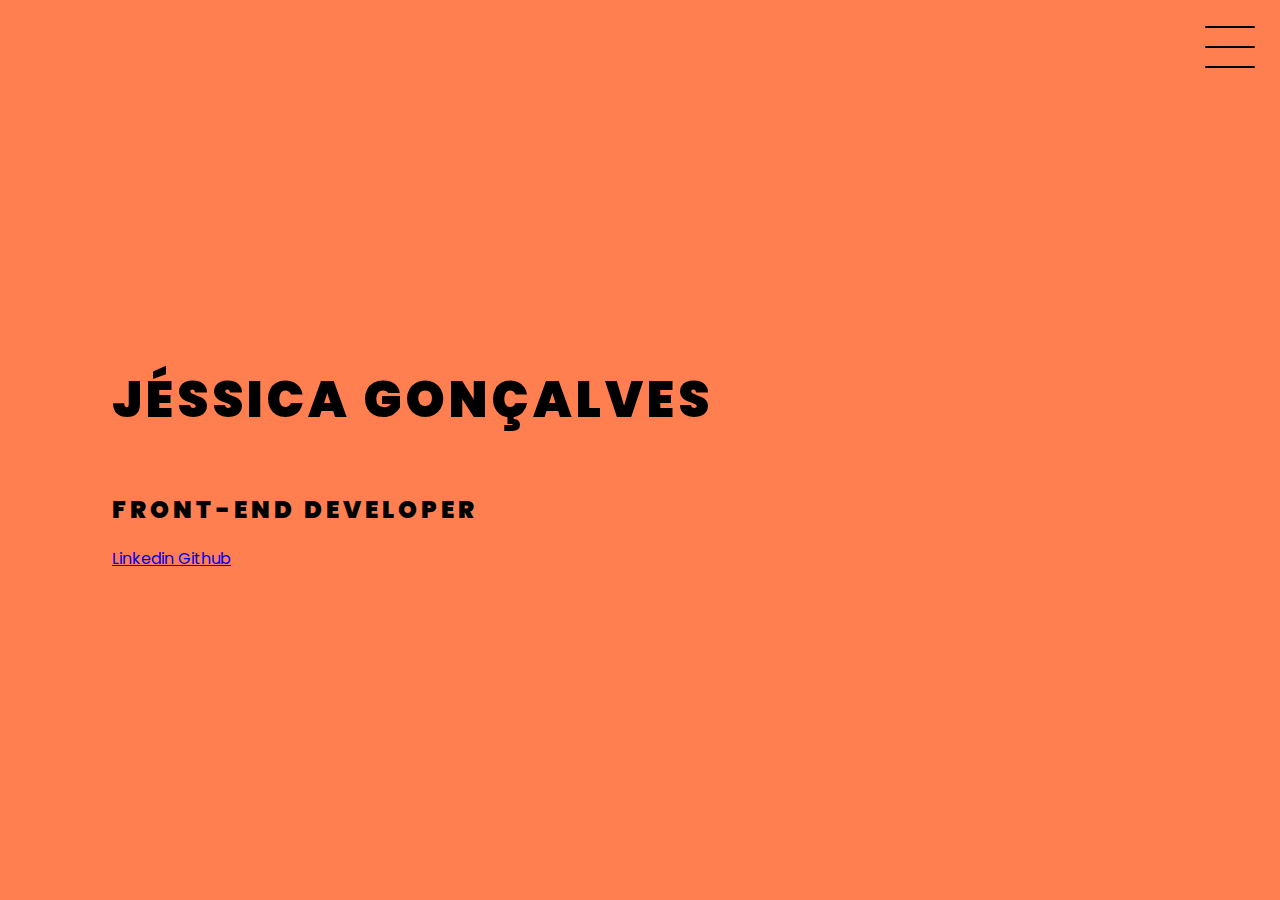
==== index.html @ 6f162827 "Add files via upload" ====
<!DOCTYPE html>
<html lang="pt-br">
<head>
    <meta charset="UTF-8">
    <meta http-equiv="X-UA-Compatible" content="IE=edge">
    <meta name="viewport" content="width=device-width, initial-scale=1.0">
    <link href="https://cdn.jsdelivr.net/npm/bootstrap@5.0.2/dist/css/bootstrap.min.css" rel="stylesheet" integrity="sha384-EVSTQN3/azprG1Anm3QDgpJLIm9Nao0Yz1ztcQTwFspd3yD65VohhpuuCOmLASjC" crossorigin="anonymous">
    <link rel="stylesheet"   href="index.css">
    <link rel="stylesheet" href="https://unicons.iconscout.com/release/v4.0.0/css/line.css">
    <title>Início</title>
</head>
<body>
  <header class="header-container">
    <div class="header">
      <div class="checkbox-container"> </div>
        <div class="checkbox-wrapp"></div>
          <input type="checkbox" id="toggle">
          <label class="checkbox" for="toggle">
            <div class="trace"></div>
            <div class="trace"></div>
            <div class="trace"></div>
          </label>
          <div class="menu"></div>
          <div class="menu-items">
            <ul>
              <li> 
                <a href="#">Home</a>
              </li>
              <li> 
                <a href="#">Sobre</a>
              </li>
              <li> 
                <a href="#">Projetos</a>
              </li>
              <li>
                <a href="pdf/CV- Jéssica Gonçalves dos Santos.pdf" download="CV- Jéssica Gonçalves dos Santos">Currículo</a>

              </li>
              
            </ul>
          </div>

    </div>

    <h1> <strong> Jéssica Gonçalves </strong>  </h1>
    <h2> <strong> Front-end Developer</strong></h2>
    <div clas="social-media">
      <a href="https://www.linkedin.com/in/jessicagsanttos/" id="linkedin"> Linkedin </a>
      
      <a href="https://github.com/jessicagsanttos" id="github"> Github </a>
    </div>
    


  </header>

  <main class= "container">

  </main>

  <footer class="footer">


  </footer>






    <script src="https://cdn.jsdelivr.net/npm/bootstrap@5.0.2/dist/js/bootstrap.bundle.min.js" integrity="sha384-MrcW6ZMFYlzcLA8Nl+NtUVF0sA7MsXsP1UyJoMp4YLEuNSfAP+JcXn/tWtIaxVXM" crossorigin="anonymous"></script>
</body>
</html>
---- index.css ----
@import url('https://fonts.googleapis.com/css2?family=Poppins:wght@100&display=swap');

body{
    margin: 0%;
    padding: 0%;
    font-family: 'poppins', sans-serif;
    color: black;
}

/* HEADER */


.header-container {
    height: 100vh;
    width: 100vw;
    background-color: coral;
    background-image: url('./img/background.jpg');
    background-repeat: no-repeat;
    background-position: center;
    background-size: cover;
    display: flex;
    flex-direction: column;
    justify-content: center;
    align-items: flex-start;
    box-sizing: border-box;
    padding: 0 112px;
    position: relative;

}

h1{
    font-size: 50px;
    text-transform: uppercase;
    letter-spacing: 4px;

}

h2{
    text-transform: uppercase;
    letter-spacing: 4px;
}

.social-media {
    margin-top: 1rem;
    display: flex;

}

.social-media a {
    text-decoration: none;
    color: black;
    padding: 1rem 4rem;
    border: 1px solid black;
    min-width: 4rem;
    display: flex;
    align-items: center;
    justify-content: center;
    transition: .5s ease-in-out;
}

a:hover {
    background-color: blanchedalmond;

}

.checkbox-container{
    display:flex;
    justify-content: center;
    align-items: center;
}

.checkbox{
    height: 100px;
    width: 100px;
    position: absolute;
    right: 0;
    top: 0;
    display: flex;
    justify-content: center;
    cursor: pointer;
    transition: 400ms ease-in-out 0s;
}

.checkbox .trace {
    width: 50px;
    height: 2px;
    background-color: black;
    position: absolute;
    border-radius: 4px;
    transition: 0.5s ease-in-out;
}

.checkbox .trace:nth-child(1){
    top: 26px;
    transform: rotate(0);

}

.checkbox .trace:nth-child(2){
    top: 46px;
    transform: rotate(0);
    
}

.checkbox .trace:nth-child(3){
    top: 66px;
    transform: rotate(0);
    
}

#toggle {
    display: none;
}

/* menu */

.menu{
    position: absolute;
    top: 26px;
    right: 38px;
    background-color: transparent;
    height: 4px;
    width: 10px;
    border-radius: 50%;
    box-shadow: 0px 0px 0px 0px white;
    z-index: -1;

}

.menu-items{
    position: fixed;
    top: 0;
    left: 0;
    width: 100%;
    height: 100vh;
    display: flex;
    justify-content: center;
    align-items: center;
    z-index: 2;
    opacity: 0;
    visibility: hidden;
    transition: 400ms ease-in-out 0s;


}

.menu-items ul {
    list-style-type: none;
}

.menu-items ul li a { 
    margin: 10px 0;
    color: black;
    text-decoration: none;
    text-transform: uppercase;
    letter-spacing: 4px;
    font-size: 40px;
}
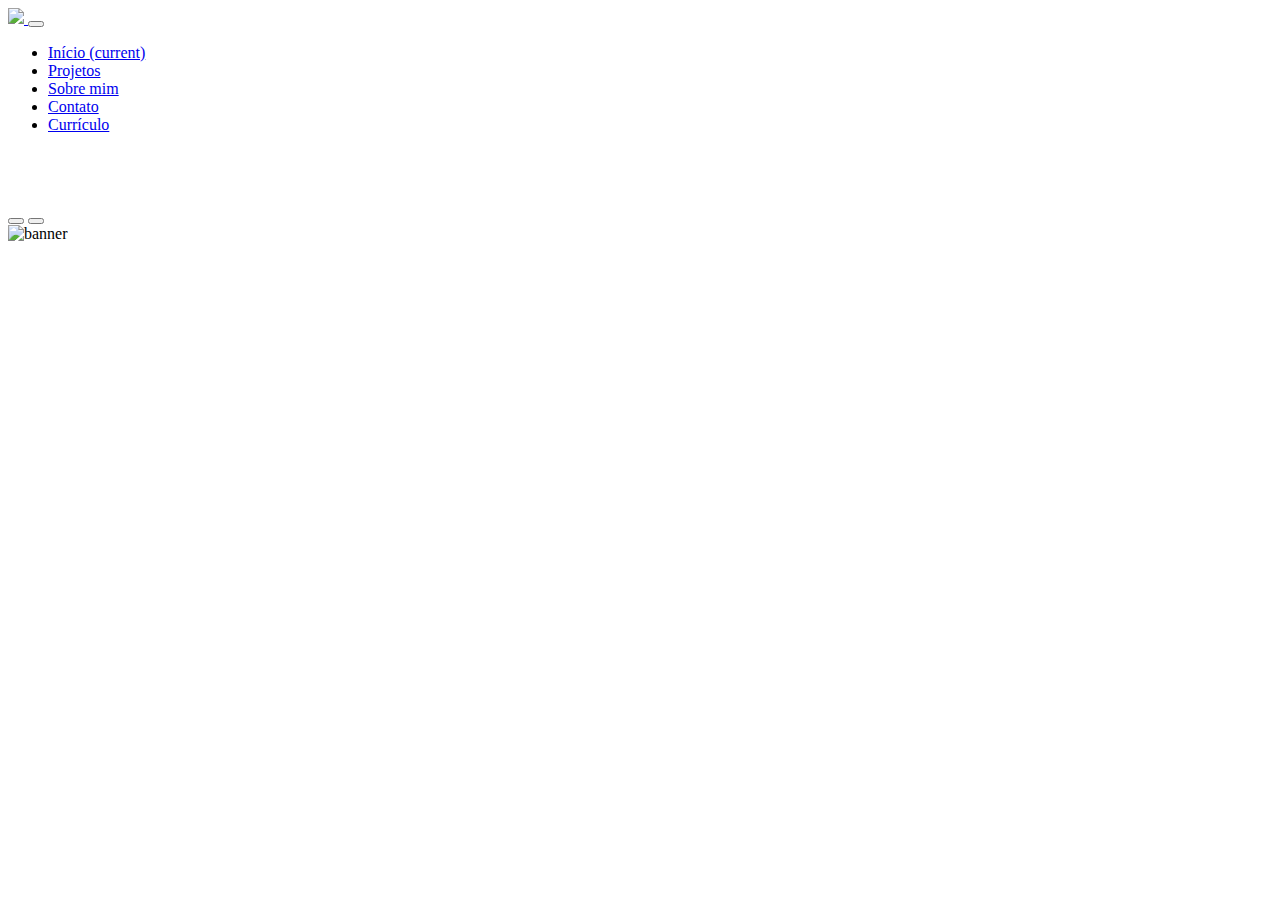
==== commit 26645890: "Update and rename portolio.html to index.html" ====
--- a/index.html
+++ b/index.html
@@ -4,70 +4,88 @@
     <meta charset="UTF-8">
     <meta http-equiv="X-UA-Compatible" content="IE=edge">
     <meta name="viewport" content="width=device-width, initial-scale=1.0">
-    <link href="https://cdn.jsdelivr.net/npm/bootstrap@5.0.2/dist/css/bootstrap.min.css" rel="stylesheet" integrity="sha384-EVSTQN3/azprG1Anm3QDgpJLIm9Nao0Yz1ztcQTwFspd3yD65VohhpuuCOmLASjC" crossorigin="anonymous">
-    <link rel="stylesheet"   href="index.css">
-    <link rel="stylesheet" href="https://unicons.iconscout.com/release/v4.0.0/css/line.css">
-    <title>Início</title>
+    <link rel=stylesheet href="index.css">
+    <!-- link bootstrap -->
+    <link rel="stylesheet" href="https://cdn.jsdelivr.net/npm/bootstrap@4.6.0/dist/css/bootstrap.min.css" integrity="sha384-B0vP5xmATw1+K9KRQjQERJvTumQW0nPEzvF6L/Z6nronJ3oUOFUFpCjEUQouq2+l" crossorigin="anonymous">
+    <!-- link jquery -->
+    <script src="https://code.jquery.com/jquery-3.6.0.slim.js" integrity="sha256-HwWONEZrpuoh951cQD1ov2HUK5zA5DwJ1DNUXaM6FsY=" crossorigin="anonymous"></script>
+    <!-- link icons -->    
+    <link rel="stylesheet" href="https://cdnjs.cloudflare.com/ajax/libs/font-awesome/5.15.3/css/all.min.css" integrity="sha512-iBBXm8fW90+nuLcSKlbmrPcLa0OT92xO1BIsZ+ywDWZCvqsWgccV3gFoRBv0z+8dLJgyAHIhR35VZc2oM/gI1w==" crossorigin="anonymous" referrerpolicy="no-referrer" />
+    <link rel="stylesheet" href="https://pro.fontawesome.com/releases/v5.10.0/css/all.css" integrity="sha384-AYmEC3Yw5cVb3ZcuHtOA93w35dYTsvhLPVnYs9eStHfGJvOvKxVfELGroGkvsg+p" crossorigin="anonymous"/>
+
+    <title>Portfolio Jéssica</title>
 </head>
+
 <body>
-  <header class="header-container">
-    <div class="header">
-      <div class="checkbox-container"> </div>
-        <div class="checkbox-wrapp"></div>
-          <input type="checkbox" id="toggle">
-          <label class="checkbox" for="toggle">
-            <div class="trace"></div>
-            <div class="trace"></div>
-            <div class="trace"></div>
-          </label>
-          <div class="menu"></div>
-          <div class="menu-items">
-            <ul>
-              <li> 
-                <a href="#">Home</a>
-              </li>
-              <li> 
-                <a href="#">Sobre</a>
-              </li>
-              <li> 
-                <a href="#">Projetos</a>
-              </li>
-              <li>
-                <a href="pdf/CV- Jéssica Gonçalves dos Santos.pdf" download="CV- Jéssica Gonçalves dos Santos">Currículo</a>
+    <header class="header_area">
+        <div class="main-menu">
+            <nav class="navbar navbar-expand-lg navbar-light ">
+                <a class="navbar-brand" href="portolio.html"> <img src="img/logo2100px.png">  </a>
+                <button class="navbar-toggler" type="button" data-toggle="collapse" data-target="#navbarNav" aria-controls="navbarNav" aria-expanded="false" aria-label="Toggle navigation">
+                  <span class="navbar-toggler-icon"></span>
+                </button>
+                <div class="collapse navbar-collapse" id="navbarNav">
+                  <div class="mr-auto"></div>
+                    <ul class="navbar-nav">
+                    <li class="nav-item active">
+                      <a class="nav-link" href="portolio.html">Início <span class="sr-only">(current)</span></a>
+                    </li>
+                    <li class="nav-item">
+                      <a class="nav-link" href="projetos.html">Projetos</a>
+                    </li>
+                    <li class="nav-item">
+                      <a class="nav-link" href="sobremim.html">Sobre mim</a>
+                    </li>
+                    <li class="nav-item">
+                        <a class="nav-link" href="contato.html">Contato</a>
+                    </li>
 
-              </li>
-              
-            </ul>
+                    <li class="nav-item">
+                        <a class="nav-link" href="curriculo.html">Currículo</a>
+                    </li>
+                    
+                  </ul>
+                </div>
+              </nav>
+        </div>
+
+    </header>
+
+    <br>
+    <br>
+
+    <main class="site-main">
+
+      <selection class="site-banner">
+        <div class="container">
+          <div class="row">
+            <div class="col-lg-6-col-md-12 site-title"></div>
+              <h3 class="title-text  "></h3>
+              <h1 class="title-text text-uppercase"> </h1>
+              <h4 class="title-text text-uppercase"> </h4>
+              <div class="site-buttons">
+                <div class="d-flex flex-row flex-wrap">
+                  <button type="button" class="btn button primary-button mr-4 text-uppercase"></button>
+                  <button type="button" class="btn button secondary-button text-uppercase"> </button>
+                </div> 
+              </div>
+            </div>
+            <div class="col-lg-6-col-md-12 banner-image"></div>
+             <img src="img/banner1800.png" alt="banner" class="img-fluid">
           </div>
-
-    </div>
-
-    <h1> <strong> Jéssica Gonçalves </strong>  </h1>
-    <h2> <strong> Front-end Developer</strong></h2>
-    <div clas="social-media">
-      <a href="https://www.linkedin.com/in/jessicagsanttos/" id="linkedin"> Linkedin </a>
-      
-      <a href="https://github.com/jessicagsanttos" id="github"> Github </a>
-    </div>
-    
-
-
-  </header>
-
-  <main class= "container">
-
-  </main>
-
-  <footer class="footer">
-
-
-  </footer>
+        </div>
+      </selection>
 
 
 
 
+    </main>
 
 
-    <script src="https://cdn.jsdelivr.net/npm/bootstrap@5.0.2/dist/js/bootstrap.bundle.min.js" integrity="sha384-MrcW6ZMFYlzcLA8Nl+NtUVF0sA7MsXsP1UyJoMp4YLEuNSfAP+JcXn/tWtIaxVXM" crossorigin="anonymous"></script>
+
+
+    <!-- link bootstrap -->
+    <script src="https://code.jquery.com/jquery-3.5.1.slim.min.js" integrity="sha384-DfXdz2htPH0lsSSs5nCTpuj/zy4C+OGpamoFVy38MVBnE+IbbVYUew+OrCXaRkfj" crossorigin="anonymous"></script>
+    <script src="https://cdn.jsdelivr.net/npm/bootstrap@4.6.0/dist/js/bootstrap.bundle.min.js" integrity="sha384-Piv4xVNRyMGpqkS2by6br4gNJ7DXjqk09RmUpJ8jgGtD7zP9yug3goQfGII0yAns" crossorigin="anonymous"></script>
 </body>
-</html>+</html>
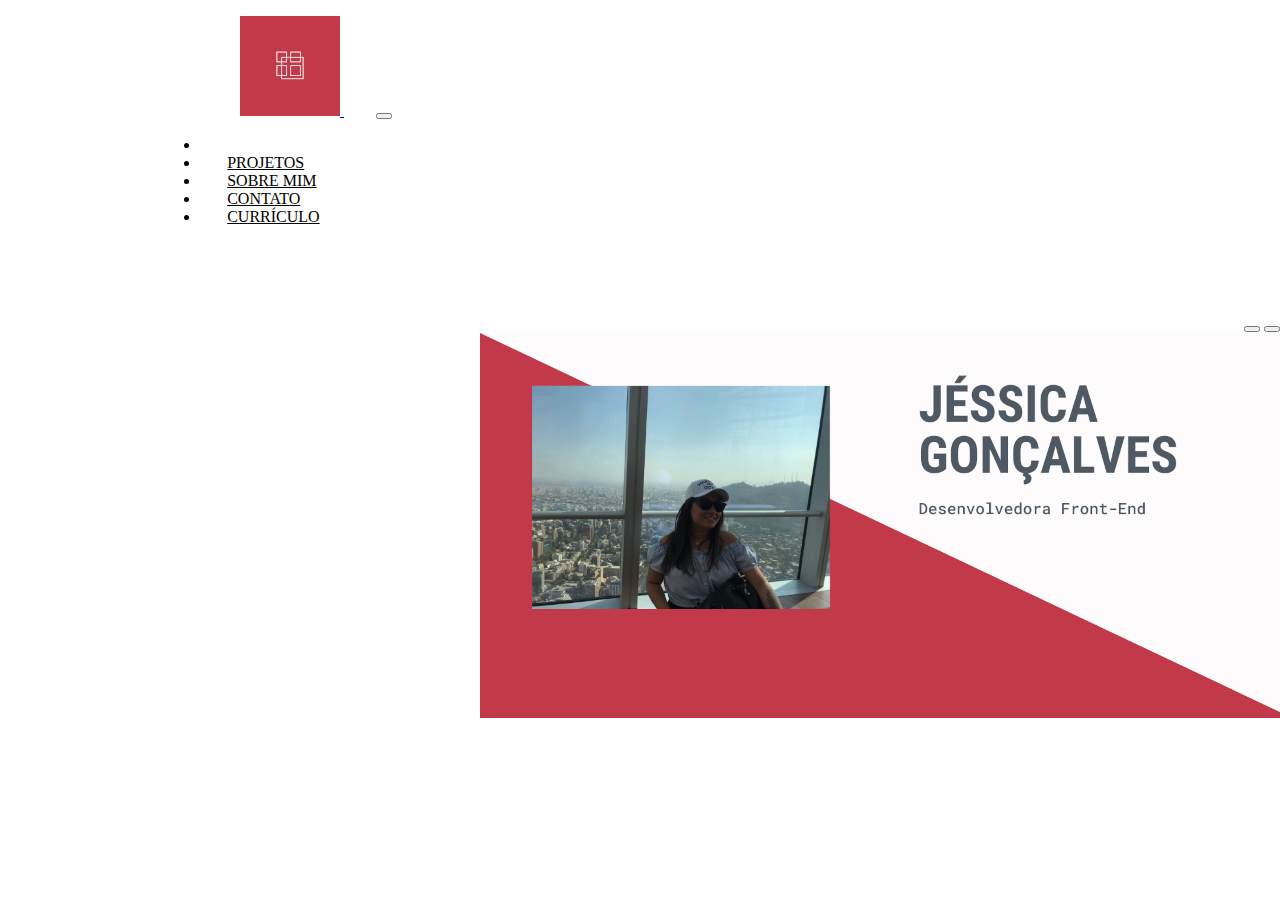
==== commit c2c8ef6a: "Update index.html" ====
--- a/index.html
+++ b/index.html
@@ -28,7 +28,7 @@
                   <div class="mr-auto"></div>
                     <ul class="navbar-nav">
                     <li class="nav-item active">
-                      <a class="nav-link" href="portolio.html">Início <span class="sr-only">(current)</span></a>
+                      <a class="nav-link" href="index.html">Início <span class="sr-only">(current)</span></a>
                     </li>
                     <li class="nav-item">
                       <a class="nav-link" href="projetos.html">Projetos</a>
--- a/index.css
+++ b/index.css
@@ -0,0 +1,57 @@
+@import url('https://fonts.googleapis.com/css2?family=Roboto&display=swap');
+/* start navigation*/
+
+.header_area .main-menu .navbar-brand{
+    padding: 0 2rem 0 5rem;
+
+}
+
+.header_area .main-menu .navbar{
+    padding: 1rem 10rem;
+}
+
+.header_area .main-menu .nav-item .nav-link{
+    font: normal 500 15px/2px var(--roboto);
+    font-family: var(--roboto);
+    text-transform: uppercase;
+    padding: 1.7rem;
+    color: var(--tittle-color);
+
+}
+html, body{
+    margin: 0%;
+    box-sizing: border-box;
+    width: 100%;
+    height: 100%;
+    
+
+}
+
+:root{
+    --primary-color: rgba(165,42,42);
+    --title-color: rgb(161, 23, 44);
+    --text-color: rgb(165, 24, 24);
+    --border-color: rgb(207, 73, 73);
+    --gradient-color: llinear-gradient(90deg, rgba(212,84,162,1) 10%, rgba(189,15,79,1) 58%);
+    --shadow-color: 0px 10px 30px rgba(165,42,42);
+    --box-shadow: 0px 10px 30px rgb(161, 23, 44);
+
+
+}
+
+.header_area .main-menu .navbar-nav .active a{
+    background: var(--gradient-color);
+    -webkit-background-clip: text;
+    -webkit-text-fill-color: transparent;
+    background-clip: text;
+}
+
+/* banner area */
+.site-main .site-banner{
+    background: url(/img/banner1800.png) no-repeat 0% 50%;
+    background-position: 0% 50%;
+    text-align: right;
+}
+
+
+
